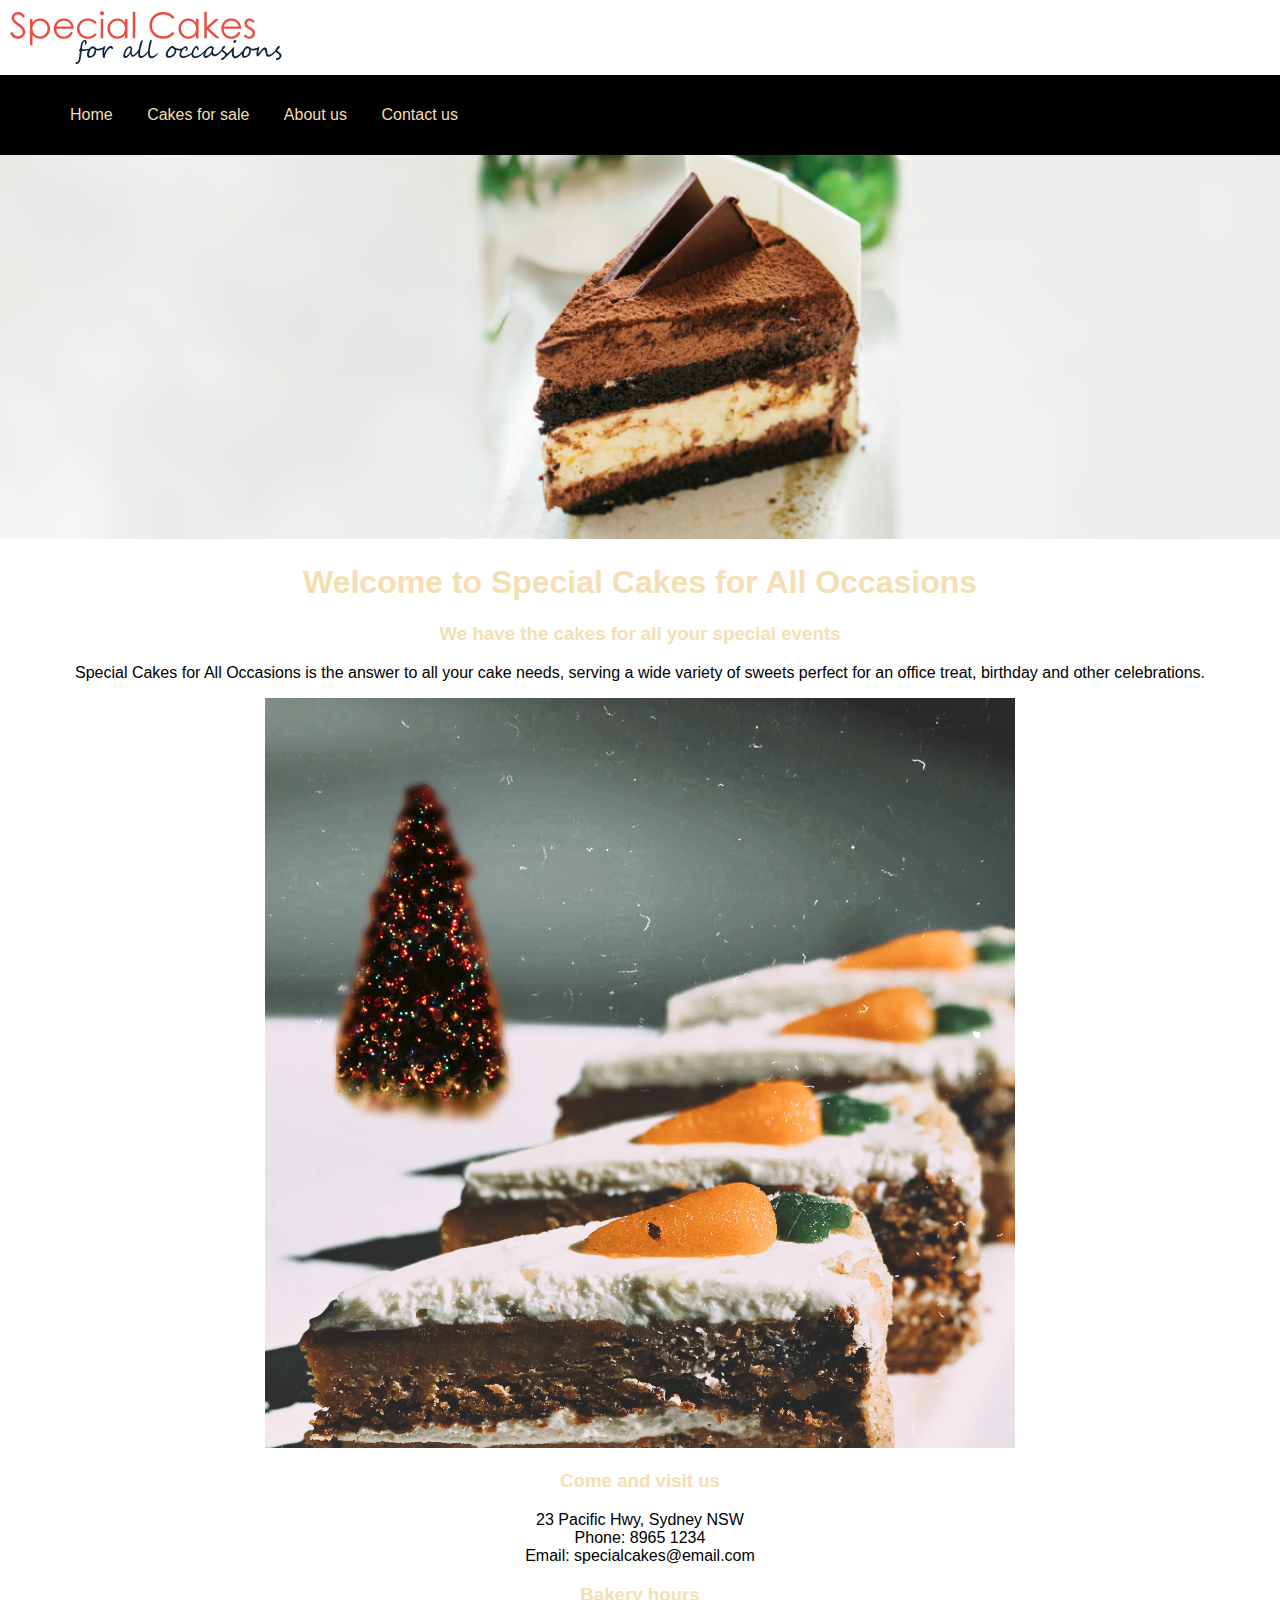
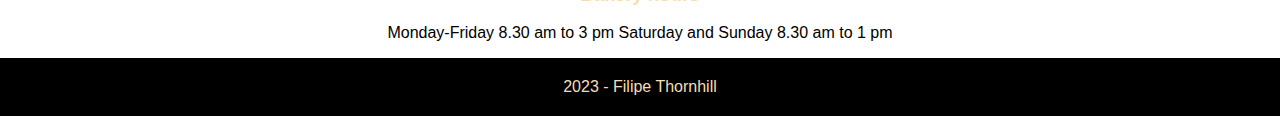
==== index.html @ 7ad013d9 "improve the responsive design of the website" ====
<!DOCTYPE html>
<html>
    <head>
        <title>Home</title>
        <meta charset="UTS-8">
        <link rel="stylesheet" type="text/css" href="style.css">
        <meta name="viewport" content="width=device-width, initial-scale=1.0">
    </head>


    <!--**************************************************BODY STARTS HERE**********************************************************************************-->


    <body>
       
      
        <header>
            <a href="index.html">
                <img src="./images/logo.png" alt="logo image">
            </a>
            <nav>
                <ul>
                    <li><a href="./index.html">Home</a></li>
                    <li><a href="./cakes_for_sale.html">Cakes for sale</a></li>
                    <li><a href="./aboutus.html">About us</a></li>
                    <li><a href="./contactus.html">Contact us</a></li>
                </ul>
            </nav>
        </header>
    

        <main>
            <img id="webbanner" src="./images/web_banner1200.png" alt="logo image">

            <section>
                <div class="headings_box">
                    <h1>Welcome to Special Cakes for All Occasions</h1>
                    <h3>We have the cakes for all your special events</h3>
                </div>


         
                <p>Special Cakes for All Occasions is the answer to all your cake needs, serving a wide variety of sweets perfect for an office treat, birthday and other celebrations.</p>
      
            </section>
            
              
            <div class="headings_box">
                <img id="home_page_image" src="./images/home750.png" alt="logo image">
            </div>

            
            <section>
                <div class="headings_box">
                    <h3>Come and visit us</h3>
                </div>

            
                <p>
                    23 Pacific Hwy, Sydney NSW<br>
                    Phone: 8965 1234<br>
                    Email: specialcakes@email.com<br>
                </p>      
            </section>


            <section>
                <div class="headings_box">
                    <h3>Bakery hours</h3>
                </div>
        
          
                <p>
                    Monday-Friday 8.30 am to 3 pm
                    Saturday and Sunday 8.30 am to 1 pm
                </p>      
            </section>


        </main>



        
        <footer>
            2023 - Filipe Thornhill
        </footer>
 


    </body>
</html>
---- style.css ----
body 
{
    margin: 0px;
    font-family: Arial, Helvetica, sans-serif;
}

/*NAV BAR STLYING BELOW*/
nav
{
    background-color: black;
    padding: 15px;
}
nav ul 
{
    list-style-type: none;
}
nav ul li 
{
    display: inline; 
}
nav ul li a
{
    padding: 15px;
    color: wheat;
    text-decoration: none;
    text-align: center;
}
nav ul li a:hover
{
    text-decoration: underline;
}

@media screen and (max-width:700px) 
{
    nav ul li 
    {
        display: block;
        text-align: center;
        padding: 15px;
        margin: 0px
    }
}



/*WEB BANNER*/

#webbanner
{
    width: 100%;
}



/*MAIN*/
.headings_box 
{
   
    color: wheat;
    text-align: center;
}

p
{
    width: auto;
    text-align: center;
}



footer 
{
    text-align: center;
    color: wheat;
    padding: 20px;
    margin-top: 15px;
    background-color: black;
}


/*CAKES FOR SALE*/

table
{
    margin-left: auto;
    margin-right: auto;
}

table, th , td 
{
    border: 2px solid white;
    background-color: wheat;
    padding: 15px;
}


img 
{
    max-width:100%;
}
fieldset 
{
    width: 50%;
    margin:auto;
    text-align: center;
    margin-bottom: 50px;
    margin-top: 50px;
    background-color: wheat;
 
}

input, select
{
    padding: 15px;
}
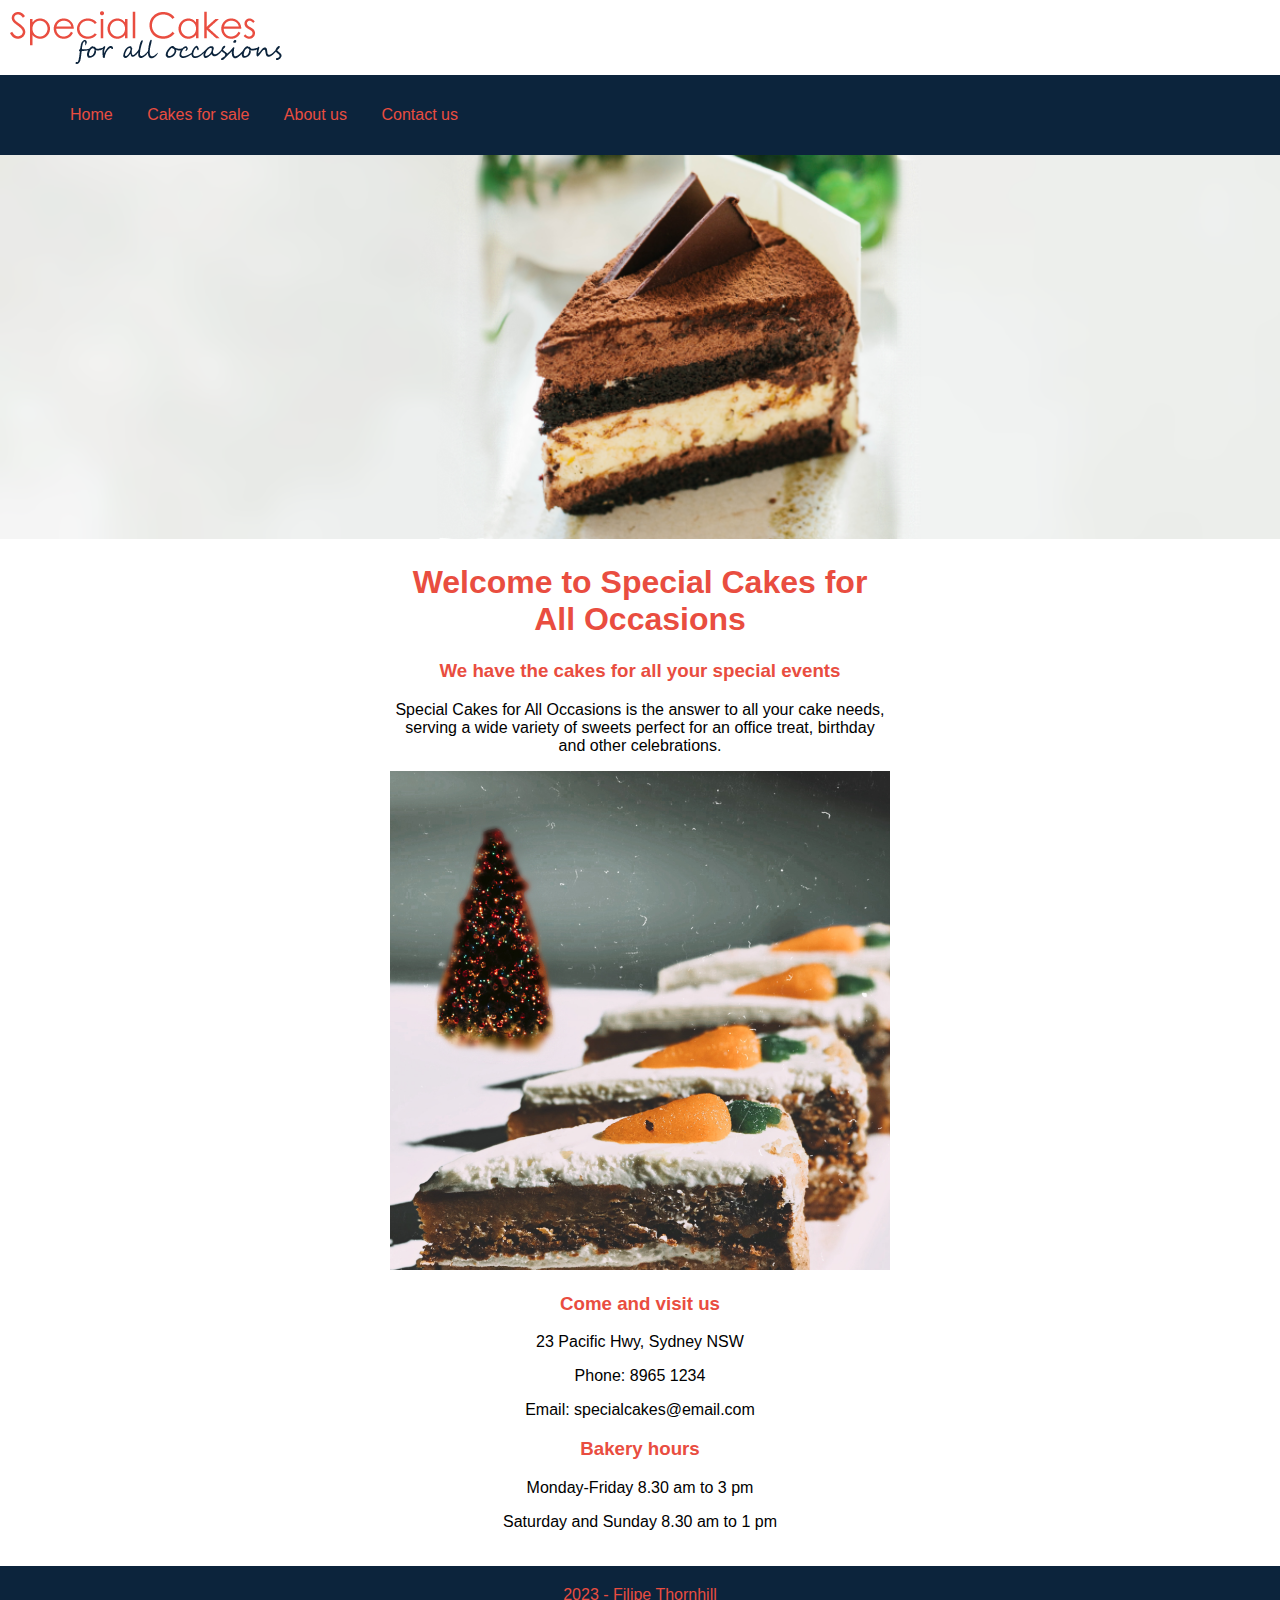
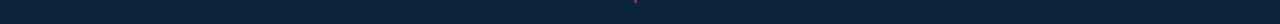
==== commit 4ed77cd8: "Website mostly finished now" ====
--- a/index.html
+++ b/index.html
@@ -1,19 +1,15 @@
 <!DOCTYPE html>
-<html>
+<html lang="en">
     <head>
         <title>Home</title>
-        <meta charset="UTS-8">
+        <meta charset="UTF-8">
         <link rel="stylesheet" type="text/css" href="style.css">
         <meta name="viewport" content="width=device-width, initial-scale=1.0">
     </head>
 
-
-    <!--**************************************************BODY STARTS HERE**********************************************************************************-->
-
+   
 
     <body>
-       
-      
         <header>
             <a href="index.html">
                 <img src="./images/logo.png" alt="logo image">
@@ -29,64 +25,62 @@
         </header>
     
 
+
         <main>
-            <img id="webbanner" src="./images/web_banner1200.png" alt="logo image">
+            <img id="webbanner" src="./images/web_banner1200.png" alt="web banner">
+            
+            <div class="box"> <!--THIS DIV IS FOR BASICALLY KEEPING THE SECTIONS ALIGNED WITH IN THE IMAGE WIDTH I DID THIS BECAUSE TO ME IT MAKES THE WEBSITE LOOK BETTER-->
+                
+                <!--INTRODUCTION SECTION INCLUDES HEADINGS AND PARAGRAPH-->
+                <section>
+                    <div class="headings_box">
+                        <h1>Welcome to Special Cakes for All Occasions</h1>
+                        <h3>We have the cakes for all your special events</h3>
+                    </div>
 
-            <section>
+            
+                    <p>Special Cakes for All Occasions is the answer to all your cake needs, serving a wide variety of sweets perfect for an office treat, birthday and other celebrations.</p>
+                </section>
+                
+
+              
                 <div class="headings_box">
-                    <h1>Welcome to Special Cakes for All Occasions</h1>
-                    <h3>We have the cakes for all your special events</h3>
+                    <img id="home_page_image" src="./images/home750.png" alt="Carrot Cake">
                 </div>
 
 
-         
-                <p>Special Cakes for All Occasions is the answer to all your cake needs, serving a wide variety of sweets perfect for an office treat, birthday and other celebrations.</p>
-      
-            </section>
-            
-              
-            <div class="headings_box">
-                <img id="home_page_image" src="./images/home750.png" alt="logo image">
-            </div>
 
-            
-            <section>
-                <div class="headings_box">
-                    <h3>Come and visit us</h3>
-                </div>
+                 <!--STORE LOCALATION SECTION INCLUDES HEADING PARAGRAPHS-->
+                <section>
+                    <div class="headings_box">
+                        <h3>Come and visit us</h3>
+                    </div>
 
-            
-                <p>
-                    23 Pacific Hwy, Sydney NSW<br>
-                    Phone: 8965 1234<br>
-                    Email: specialcakes@email.com<br>
-                </p>      
-            </section>
+                
+                    <p>23 Pacific Hwy, Sydney NSW</p>
+                    <p>Phone: 8965 1234</p>
+                    <p>Email: specialcakes@email.com</p>     
+                </section>
 
 
-            <section>
-                <div class="headings_box">
-                    <h3>Bakery hours</h3>
-                </div>
-        
-          
-                <p>
-                    Monday-Friday 8.30 am to 3 pm
-                    Saturday and Sunday 8.30 am to 1 pm
-                </p>      
-            </section>
 
-
+                <!--OPENING AND CLOSING SECTION INCLUDES HEADINGS AND PARAGRAPHS-->
+                <section>
+                    <div class="headings_box">
+                        <h3>Bakery hours</h3>
+                    </div>
+            
+            
+                    <p>Monday-Friday 8.30 am to 3 pm</p>      
+                    <p> Saturday and Sunday 8.30 am to 1 pm</p>      
+                </section>
+            </div>
         </main>
-
 
 
         
         <footer>
             2023 - Filipe Thornhill
         </footer>
- 
-
-
     </body>
 </html>--- a/style.css
+++ b/style.css
@@ -7,7 +7,7 @@
 /*NAV BAR STLYING BELOW*/
 nav
 {
-    background-color: black;
+    background-color: #0C243C;
     padding: 15px;
 }
 nav ul 
@@ -21,7 +21,7 @@
 nav ul li a
 {
     padding: 15px;
-    color: wheat;
+    color: #E94D40;
     text-decoration: none;
     text-align: center;
 }
@@ -30,16 +30,7 @@
     text-decoration: underline;
 }
 
-@media screen and (max-width:700px) 
-{
-    nav ul li 
-    {
-        display: block;
-        text-align: center;
-        padding: 15px;
-        margin: 0px
-    }
-}
+
 
 
 
@@ -48,21 +39,20 @@
 #webbanner
 {
     width: 100%;
+    margin: 0px;
 }
 
 
-
-/*MAIN*/
+/*HEADINGS AND SUBHEADING DIV BOX*/
 .headings_box 
 {
    
-    color: wheat;
+    color: #E94D40;
     text-align: center;
 }
 
 p
 {
-    width: auto;
     text-align: center;
 }
 
@@ -71,14 +61,14 @@
 footer 
 {
     text-align: center;
-    color: wheat;
+    color: #E94D40;
     padding: 20px;
-    margin-top: 15px;
-    background-color: black;
+    margin-top: 35px;
+    background-color: #0C243C;
 }
 
 
-/*CAKES FOR SALE*/
+
 
 table
 {
@@ -88,16 +78,20 @@
 
 table, th , td 
 {
-    border: 2px solid white;
-    background-color: wheat;
+    border: 2px solid #E94D40;;
+    background-color: #0C243C;
     padding: 15px;
+    color: #E94D40;
 }
 
 
 img 
 {
     max-width:100%;
+    margin: 0px;
 }
+
+/*HTML FOURMS STYLING*/
 fieldset 
 {
     width: 50%;
@@ -105,12 +99,45 @@
     text-align: center;
     margin-bottom: 50px;
     margin-top: 50px;
-    background-color: wheat;
- 
+    background-color: #0C243C;
+    color: #E94D40;
 }
 
 input, select
 {
     padding: 15px;
 }
- + 
+
+.box /*THIS DIV IS FOR BASICALLY KEEPING THE SECTIONS ALIGNED WITH IN THE IMAGE WIDTH I DID THIS BECAUSE TO ME IT MAKES THE WEBSITE LOOK BETTER-->*/
+{
+
+    width: 39%;
+    margin:auto;
+}
+
+
+/*RESPONSIVE CODE*/
+@media screen and (max-width:700px) 
+{
+    nav ul li 
+    {
+        display: block;
+        text-align: center;
+        padding: 15px;
+    }
+    .box
+    {
+        width: 100%;
+        margin:auto;
+    }
+    fieldset 
+    {
+        width: 90%;
+    }
+    table
+    {
+        width: 100%;
+
+    }
+}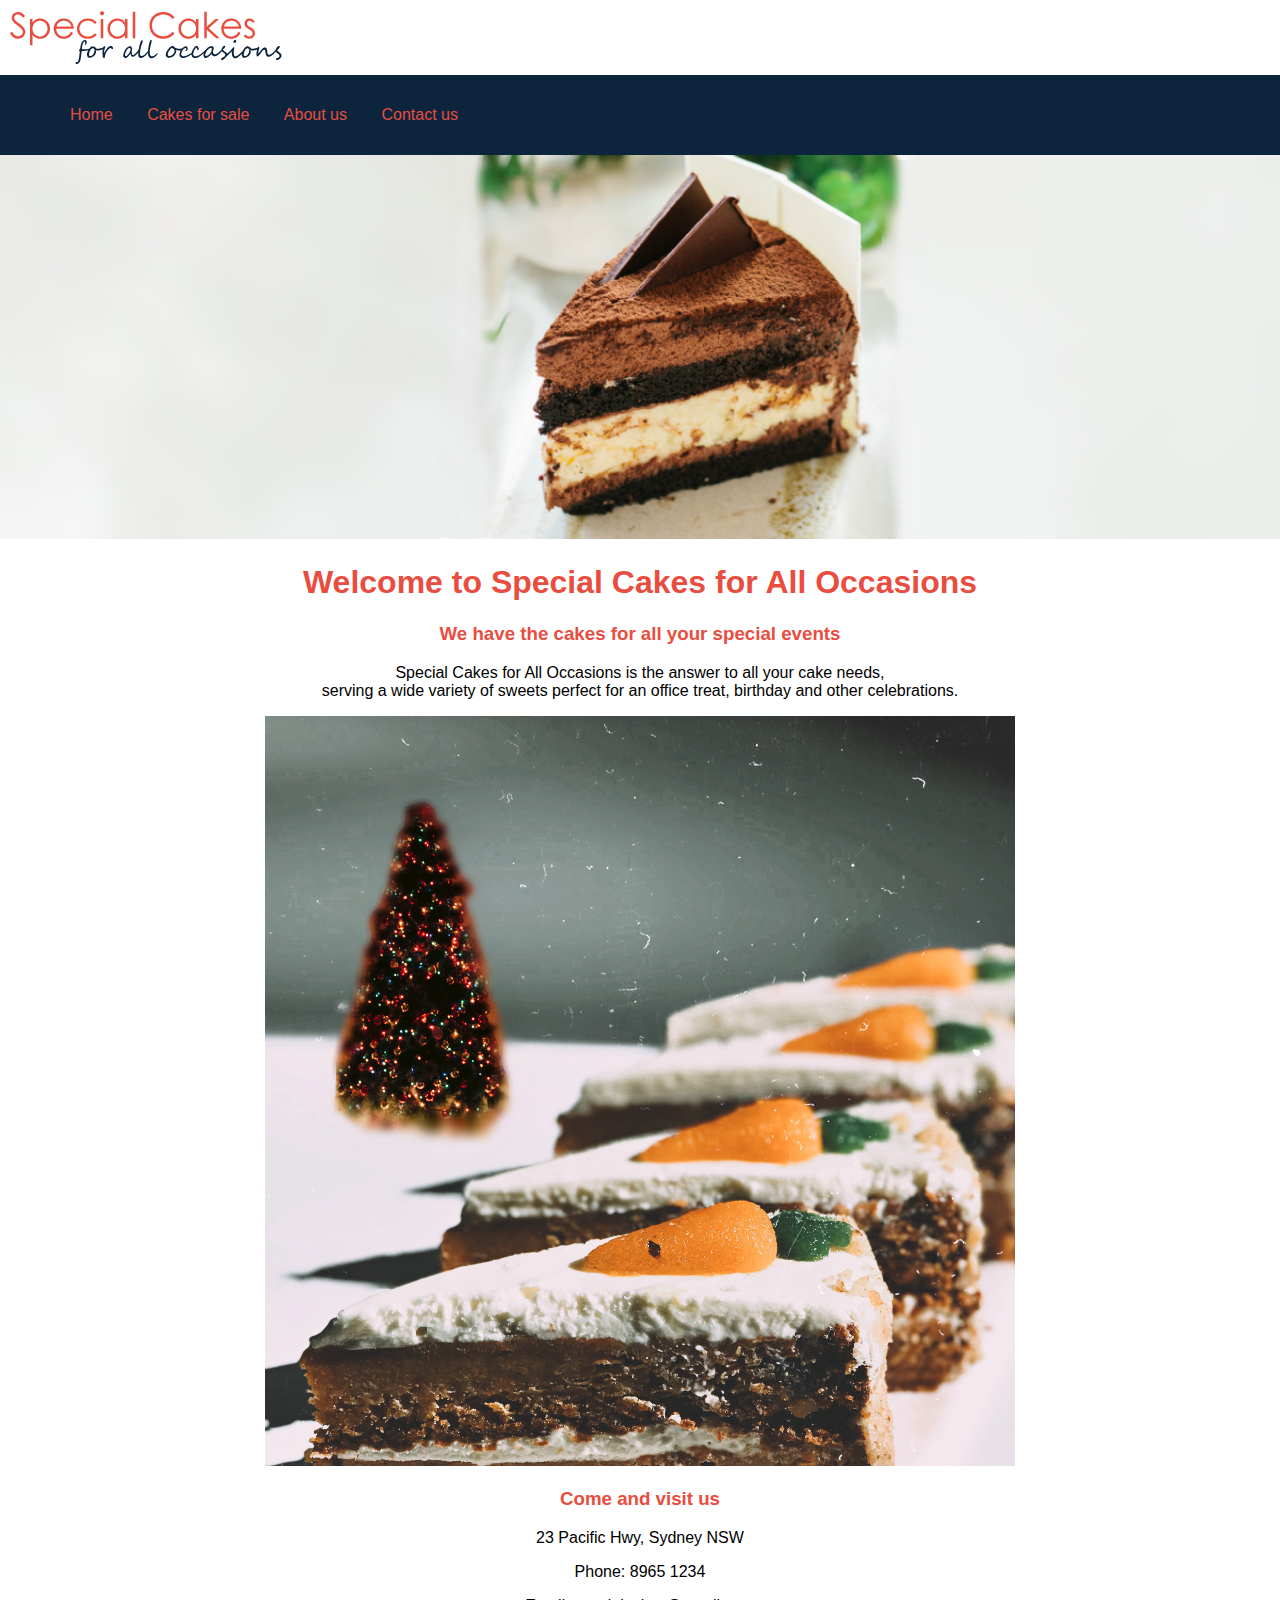
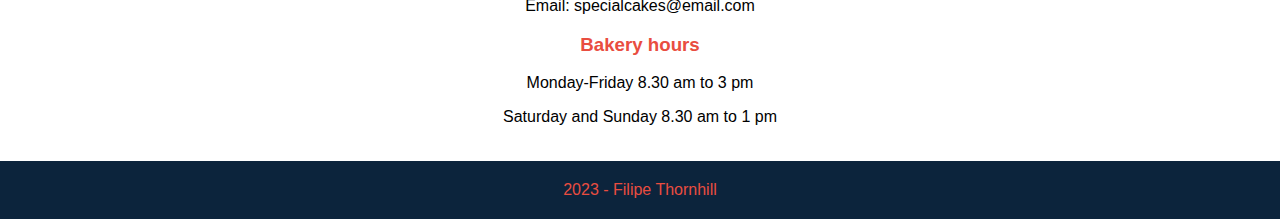
==== commit 0b36ce25: "final version" ====
--- a/index.html
+++ b/index.html
@@ -29,52 +29,55 @@
         <main>
             <img id="webbanner" src="./images/web_banner1200.png" alt="web banner">
             
-            <div class="box"> <!--THIS DIV IS FOR BASICALLY KEEPING THE SECTIONS ALIGNED WITH IN THE IMAGE WIDTH I DID THIS BECAUSE TO ME IT MAKES THE WEBSITE LOOK BETTER-->
-                
-                <!--INTRODUCTION SECTION INCLUDES HEADINGS AND PARAGRAPH-->
-                <section>
-                    <div class="headings_box">
-                        <h1>Welcome to Special Cakes for All Occasions</h1>
-                        <h3>We have the cakes for all your special events</h3>
-                    </div>
+          
+            
+            <!--INTRODUCTION SECTION INCLUDES HEADINGS AND PARAGRAPH-->
+            <section>
+                <div class="headings_box">
+                    <h1>Welcome to Special Cakes for All Occasions</h1>
+                    <h3>We have the cakes for all your special events</h3>
+                </div>
+
+        
+                <p>
+                    Special Cakes for All Occasions is the answer to all your cake needs, 
+                    <br>
+                    serving a wide variety of sweets perfect for an office treat, birthday and other celebrations.
+                </p>
+            </section>
+            
 
             
-                    <p>Special Cakes for All Occasions is the answer to all your cake needs, serving a wide variety of sweets perfect for an office treat, birthday and other celebrations.</p>
-                </section>
-                
-
-              
-                <div class="headings_box">
-                    <img id="home_page_image" src="./images/home750.png" alt="Carrot Cake">
-                </div>
+            <div class="headings_box">
+                <img id="home_page_image" src="./images/home750.png" alt="Carrot Cake">
+            </div>
 
 
 
-                 <!--STORE LOCALATION SECTION INCLUDES HEADING PARAGRAPHS-->
-                <section>
-                    <div class="headings_box">
-                        <h3>Come and visit us</h3>
-                    </div>
+            <!--STORE LOCALATION SECTION INCLUDES HEADING PARAGRAPHS-->
+            <section>
+                <div class="headings_box">
+                    <h3>Come and visit us</h3>
+                </div>
 
-                
-                    <p>23 Pacific Hwy, Sydney NSW</p>
-                    <p>Phone: 8965 1234</p>
-                    <p>Email: specialcakes@email.com</p>     
-                </section>
+            
+                <p>23 Pacific Hwy, Sydney NSW</p>
+                <p>Phone: 8965 1234</p>
+                <p>Email: specialcakes@email.com</p>     
+            </section>
 
 
 
-                <!--OPENING AND CLOSING SECTION INCLUDES HEADINGS AND PARAGRAPHS-->
-                <section>
-                    <div class="headings_box">
-                        <h3>Bakery hours</h3>
-                    </div>
-            
-            
-                    <p>Monday-Friday 8.30 am to 3 pm</p>      
-                    <p> Saturday and Sunday 8.30 am to 1 pm</p>      
-                </section>
-            </div>
+            <!--OPENING AND CLOSING SECTION INCLUDES HEADINGS AND PARAGRAPHS-->
+            <section>
+                <div class="headings_box">
+                    <h3>Bakery hours</h3>
+                </div>
+        
+        
+                <p>Monday-Friday 8.30 am to 3 pm</p>      
+                <p> Saturday and Sunday 8.30 am to 1 pm</p>      
+            </section>
         </main>
 
 
--- a/style.css
+++ b/style.css
@@ -3,6 +3,9 @@
     margin: 0px;
     font-family: Arial, Helvetica, sans-serif;
 }
+
+
+
 
 /*NAV BAR STLYING BELOW*/
 nav
@@ -33,16 +36,6 @@
 
 
 
-
-/*WEB BANNER*/
-
-#webbanner
-{
-    width: 100%;
-    margin: 0px;
-}
-
-
 /*HEADINGS AND SUBHEADING DIV BOX*/
 .headings_box 
 {
@@ -50,11 +43,74 @@
     color: #E94D40;
     text-align: center;
 }
-
+#webbanner
+{
+    width: 100%;
+    margin: 0px;
+}
 p
 {
     text-align: center;
 }
+img
+{
+    max-width: 100%;
+}
+
+/*PRODUCTS FOR THE CAKE FOR SALE PAGE STYLING*/
+.products
+{
+    display: flex;
+    list-style-type: none;
+    justify-content: center;
+    
+}
+.products li 
+{
+    margin-right: 30px; 
+}
+.products h2
+{
+    text-align: center;
+}
+
+/*TABLE STYLING*/
+table, th, td 
+{
+    border:1px solid black;
+    padding: 25px;
+    margin-left: auto;
+    margin-right: auto;
+    background-color: #0C243C;
+    color: white;
+    border-radius: 25px;
+}
+
+th, td
+{
+    border-radius: 0px; 
+}
+
+th
+{
+    color: #E94D40;
+}
+/*HTML FOURMS STYLING*/
+fieldset 
+{
+    width: 50%;
+    margin:auto;
+    text-align: center;
+    margin-bottom: 50px;
+    margin-top: 50px;
+    background-color: #0C243C;
+    color: #E94D40;
+}
+input, select
+{
+    padding: 15px;
+}
+
 
 
 
@@ -70,53 +126,6 @@
 
 
 
-table
-{
-    margin-left: auto;
-    margin-right: auto;
-}
-
-table, th , td 
-{
-    border: 2px solid #E94D40;;
-    background-color: #0C243C;
-    padding: 15px;
-    color: #E94D40;
-}
-
-
-img 
-{
-    max-width:100%;
-    margin: 0px;
-}
-
-/*HTML FOURMS STYLING*/
-fieldset 
-{
-    width: 50%;
-    margin:auto;
-    text-align: center;
-    margin-bottom: 50px;
-    margin-top: 50px;
-    background-color: #0C243C;
-    color: #E94D40;
-}
-
-input, select
-{
-    padding: 15px;
-}
- 
-
-.box /*THIS DIV IS FOR BASICALLY KEEPING THE SECTIONS ALIGNED WITH IN THE IMAGE WIDTH I DID THIS BECAUSE TO ME IT MAKES THE WEBSITE LOOK BETTER-->*/
-{
-
-    width: 39%;
-    margin:auto;
-}
-
-
 /*RESPONSIVE CODE*/
 @media screen and (max-width:700px) 
 {
@@ -126,18 +135,20 @@
         text-align: center;
         padding: 15px;
     }
-    .box
-    {
-        width: 100%;
-        margin:auto;
-    }
     fieldset 
     {
         width: 90%;
     }
-    table
+    .products 
     {
-        width: 100%;
+        display: block;
+        text-align: center;
+    }
+    table, th, td 
+    {
+        border-radius: 0px; 
+        padding: 7px;
+        text-align: center;
+    }
+}
 
-    }
-}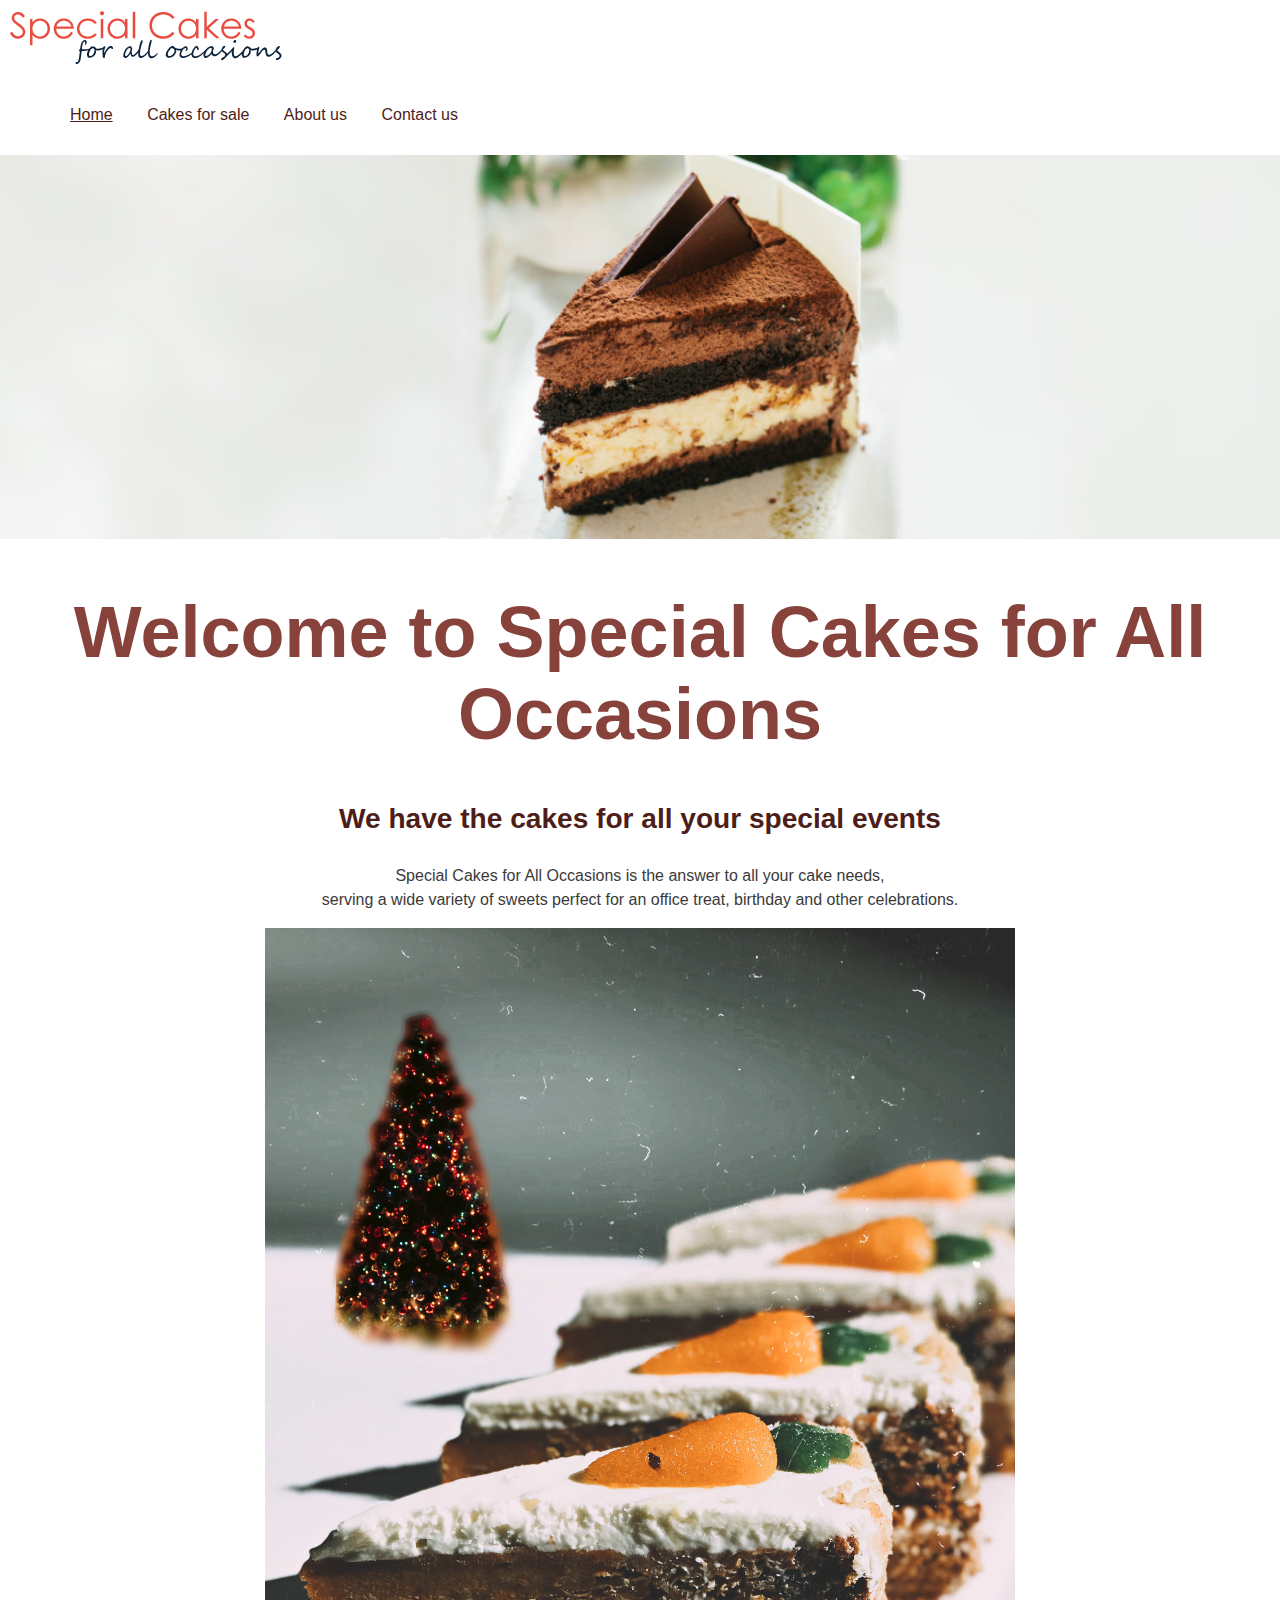
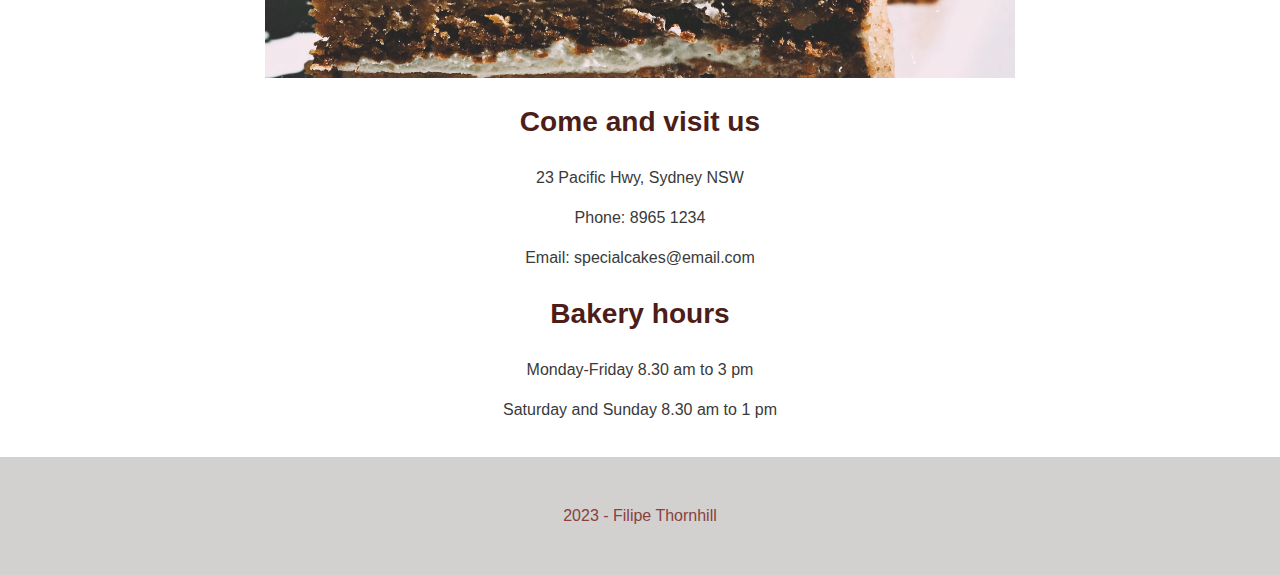
==== commit 7184da3d: "version 2 changes" ====
--- a/index.html
+++ b/index.html
@@ -12,14 +12,14 @@
     <body>
         <header>
             <a href="index.html">
-                <img src="./images/logo.png" alt="logo image">
+                <img src="images/logo.png" alt="logo image">
             </a>
             <nav>
                 <ul>
-                    <li><a href="./index.html">Home</a></li>
-                    <li><a href="./cakes_for_sale.html">Cakes for sale</a></li>
-                    <li><a href="./aboutus.html">About us</a></li>
-                    <li><a href="./contactus.html">Contact us</a></li>
+                    <li><a class="current" href="index.html">Home</a></li>
+                    <li><a href="cakes_for_sale.html">Cakes for sale</a></li>
+                    <li><a href="aboutus.html">About us</a></li>
+                    <li><a href="contactus.html">Contact us</a></li>
                 </ul>
             </nav>
         </header>
@@ -27,14 +27,16 @@
 
 
         <main>
-            <img id="webbanner" src="./images/web_banner1200.png" alt="web banner">
-            
           
+                <img id="web_banner" src="images/web_banner1200.png" alt="web banner">
+      
             
             <!--INTRODUCTION SECTION INCLUDES HEADINGS AND PARAGRAPH-->
             <section>
-                <div class="headings_box">
+                <div class="main_heading">
                     <h1>Welcome to Special Cakes for All Occasions</h1>
+                </div>
+                 <div class="sub_heading">
                     <h3>We have the cakes for all your special events</h3>
                 </div>
 
@@ -48,15 +50,16 @@
             
 
             
-            <div class="headings_box">
-                <img id="home_page_image" src="./images/home750.png" alt="Carrot Cake">
-            </div>
+
+                <img class="images" src="images/home750.png" alt="Carrot Cake" >
+  
+
 
 
 
             <!--STORE LOCALATION SECTION INCLUDES HEADING PARAGRAPHS-->
             <section>
-                <div class="headings_box">
+                <div class="sub_heading">
                     <h3>Come and visit us</h3>
                 </div>
 
@@ -70,7 +73,7 @@
 
             <!--OPENING AND CLOSING SECTION INCLUDES HEADINGS AND PARAGRAPHS-->
             <section>
-                <div class="headings_box">
+                <div class="sub_heading">
                     <h3>Bakery hours</h3>
                 </div>
         
--- a/style.css
+++ b/style.css
@@ -1,7 +1,7 @@
 body 
 {
     margin: 0px;
-    font-family: Arial, Helvetica, sans-serif;
+    font-family: Helvetica, Calibri, sans-serif;
 }
 
 
@@ -10,7 +10,7 @@
 /*NAV BAR STLYING BELOW*/
 nav
 {
-    background-color: #0C243C;
+    background-color: white;
     padding: 15px;
 }
 nav ul 
@@ -24,37 +24,67 @@
 nav ul li a
 {
     padding: 15px;
-    color: #E94D40;
+    color: #4d1d18;
     text-decoration: none;
     text-align: center;
 }
 nav ul li a:hover
 {
+    color: #555;
+}
+a.current
+{
     text-decoration: underline;
 }
 
 
 
-
-/*HEADINGS AND SUBHEADING DIV BOX*/
-.headings_box 
-{
-   
-    color: #E94D40;
-    text-align: center;
-}
-#webbanner
+/* Two coluom layout for about us page */
+.grid-container 
+{
+    display: grid;
+    grid-template-columns: auto auto auto;
+    padding: 10px;
+}
+.grid-item 
+{
+    padding: 20px;
+    text-align: center;
+}
+
+
+
+
+/*HEADINGS AND SUBHEADING*/
+.main_heading
+{
+    text-align: center;
+    color:#87423c;
+    font-size: 36px;
+}
+.sub_heading
+{
+    color: #4d1d18;
+    font-size: 24px;
+    text-align: center;
+}
+
+p 
+{
+    line-height: 150%;
+    text-align: center;
+    color: #3A3A3A;
+}
+#web_banner
 {
     width: 100%;
-    margin: 0px;
-}
-p
-{
-    text-align: center;
-}
-img
-{
-    max-width: 100%;
+}
+.images
+{
+    display: block;
+  margin-left: auto;
+  margin-right: auto;
+ max-width: 100%;
 }
 
 /*PRODUCTS FOR THE CAKE FOR SALE PAGE STYLING*/
@@ -81,9 +111,10 @@
     padding: 25px;
     margin-left: auto;
     margin-right: auto;
-    background-color: #0C243C;
-    color: white;
+    background-color: white;
+    color: #3A3A3A;
     border-radius: 25px;
+    border-collapse: collapse;
 }
 
 th, td
@@ -103,8 +134,8 @@
     text-align: center;
     margin-bottom: 50px;
     margin-top: 50px;
-    background-color: #0C243C;
-    color: #E94D40;
+    background-color: white;
+    color: #3A3A3A;;
 }
 input, select
 {
@@ -117,18 +148,35 @@
 footer 
 {
     text-align: center;
-    color: #E94D40;
-    padding: 20px;
+    color: #87423c;
+    padding: 50px;
     margin-top: 35px;
-    background-color: #0C243C;
-}
-
-
+    background-color: #d3d0d0;
+}
 
 
 /*RESPONSIVE CODE*/
-@media screen and (max-width:700px) 
-{
+@media screen and (max-width:900px) 
+{
+    .column
+    {
+        padding: 7px;
+    }  
+    table, th, td 
+    {
+        border-radius: 0px; 
+        padding: 0px;
+        text-align: center;
+    }
+}
+
+
+@media screen and (max-width:600px) 
+{
+    .column
+    {
+        padding: 0px;
+    }
     nav ul li 
     {
         display: block;
@@ -150,5 +198,11 @@
         padding: 7px;
         text-align: center;
     }
-}
-
+    .grid-container
+    {
+        display: block;
+        width: 100%;
+        padding: 0px;
+    }
+}
+
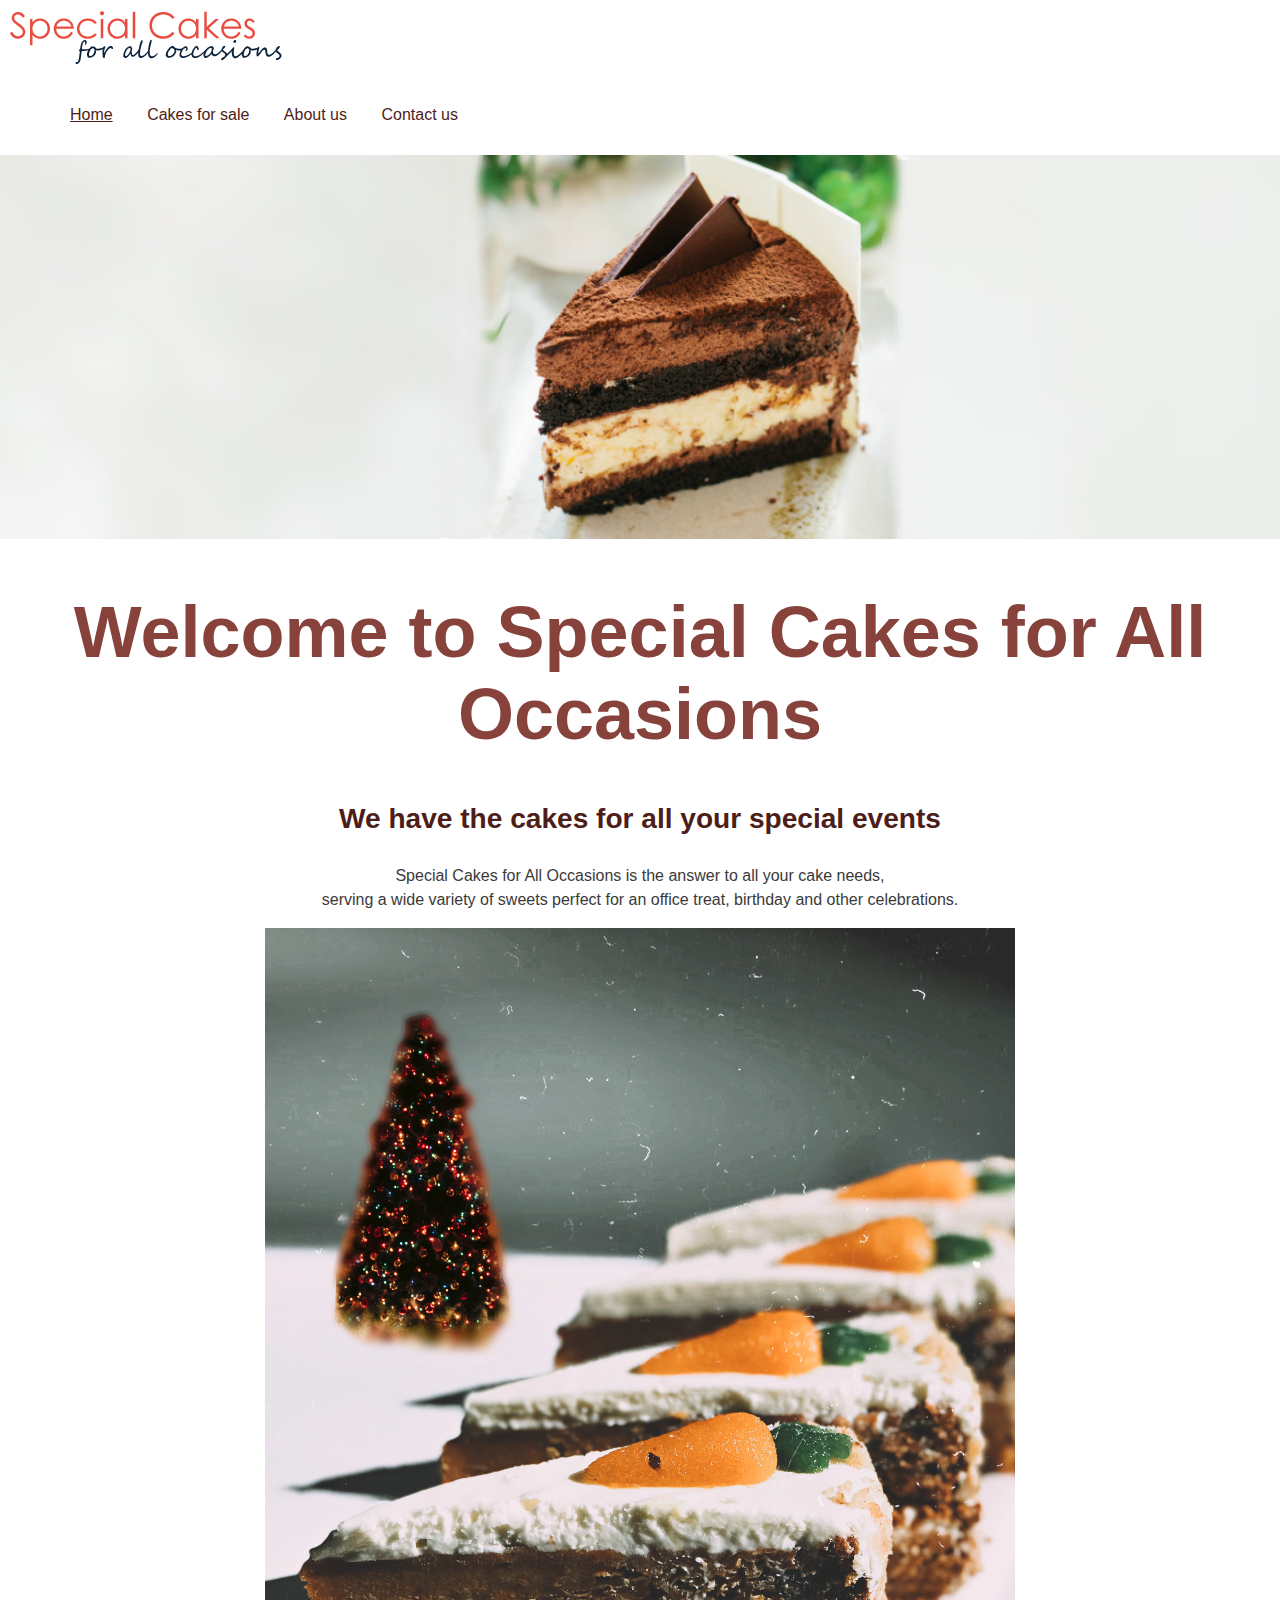
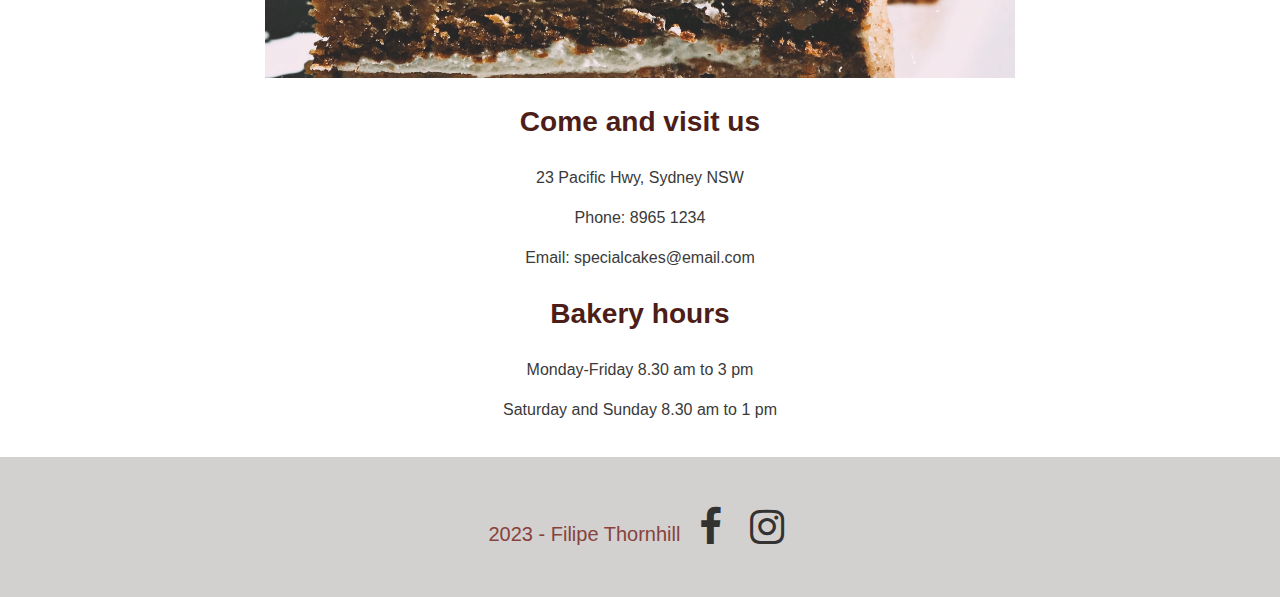
==== commit 9484a74e: "replaced list with css grids" ====
--- a/index.html
+++ b/index.html
@@ -4,6 +4,7 @@
         <title>Home</title>
         <meta charset="UTF-8">
         <link rel="stylesheet" type="text/css" href="style.css">
+        <link rel="stylesheet" href="https://cdnjs.cloudflare.com/ajax/libs/font-awesome/4.7.0/css/font-awesome.min.css">
         <meta name="viewport" content="width=device-width, initial-scale=1.0">
     </head>
 
@@ -87,6 +88,12 @@
         
         <footer>
             2023 - Filipe Thornhill
-        </footer>
+            <!-- Add icon library -->
+  
+
+            <!-- Add font awesome icons -->
+            <a href="https://www.facebook.com/" class="fa fa-facebook fa-2x""></a>
+            <a href="#" class="fa fa-instagram fa-2x"></a>
+            </footer>
     </body>
 </html>--- a/style.css
+++ b/style.css
@@ -43,8 +43,9 @@
 .grid-container 
 {
     display: grid;
-    grid-template-columns: auto auto auto;
-    padding: 10px;
+    grid-template-columns: auto auto auto; 
+    gap: 20px;
+    justify-content: center;
 }
 .grid-item 
 {
@@ -79,14 +80,20 @@
 {
     width: 100%;
 }
+img
+{
+    max-width: 100%;
+  height: auto;
+}
 .images
 {
     display: block;
-  margin-left: auto;
-  margin-right: auto;
- max-width: 100%;
-}
-
+    margin-left: auto;
+    margin-right: auto;
+    max-width: 100%;
+}
+
+  
 /*PRODUCTS FOR THE CAKE FOR SALE PAGE STYLING*/
 .products
 {
@@ -151,16 +158,22 @@
     color: #87423c;
     padding: 50px;
     margin-top: 35px;
+    font-size: 20px;
     background-color: #d3d0d0;
 }
-
+.fa 
+{
+    width: 50px;
+    color: #333232;
+    text-decoration: none;
+}
 
 /*RESPONSIVE CODE*/
 @media screen and (max-width:900px) 
 {
-    .column
-    {
-        padding: 7px;
+    .grid-container
+    {
+        grid-template-columns: auto auto; 
     }  
     table, th, td 
     {
@@ -173,10 +186,7 @@
 
 @media screen and (max-width:600px) 
 {
-    .column
-    {
-        padding: 0px;
-    }
+
     nav ul li 
     {
         display: block;
@@ -187,20 +197,15 @@
     {
         width: 90%;
     }
-    .products 
-    {
-        display: block;
-        text-align: center;
-    }
+
     table, th, td 
     {
-        border-radius: 0px; 
         padding: 7px;
-        text-align: center;
+
     }
     .grid-container
     {
-        display: block;
+        grid-template-columns: auto; 
         width: 100%;
         padding: 0px;
     }
